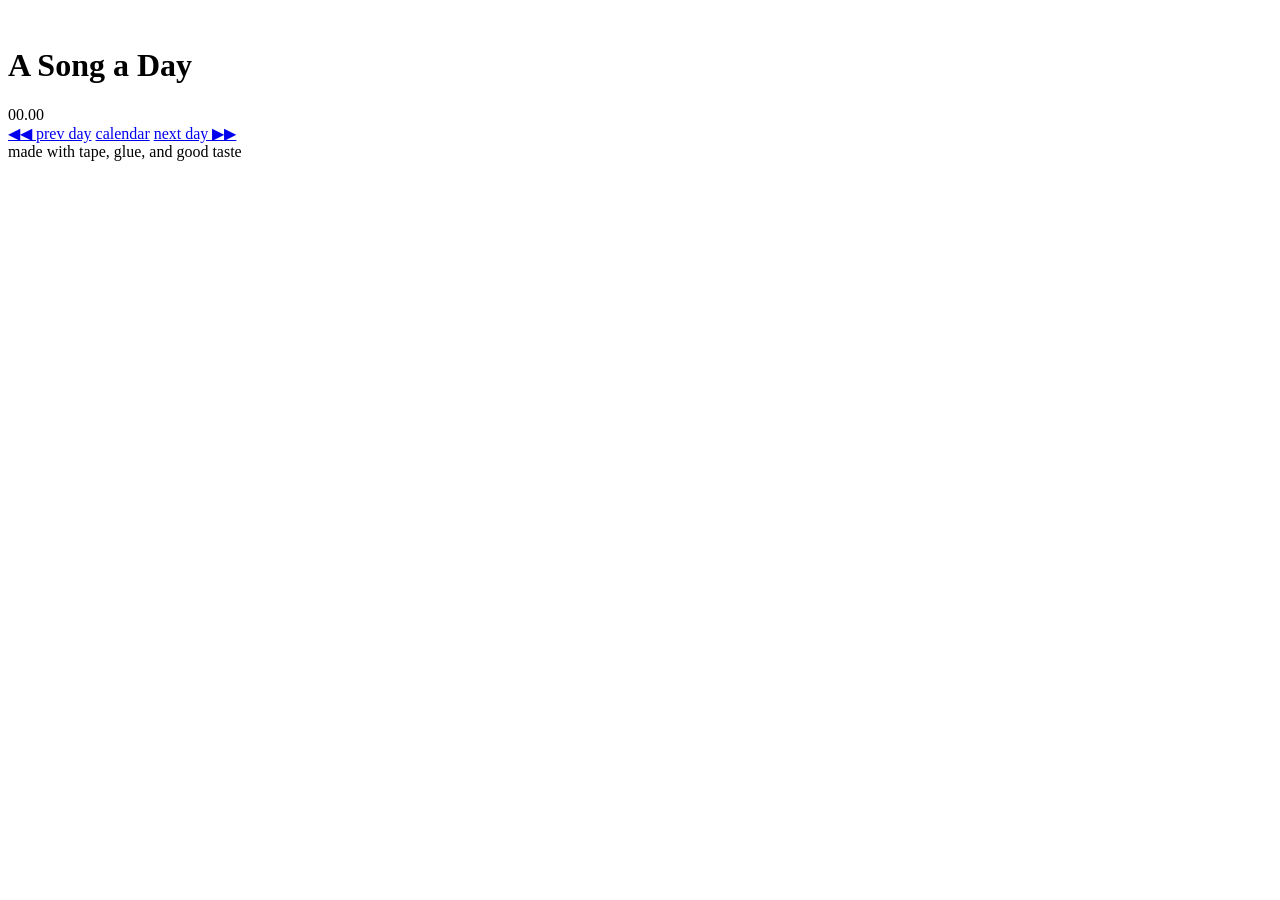
==== day.html @ 289fecfa "Add files via upload" ====
<!DOCTYPE html>
<html lang="en">
<head>
<meta charset="UTF-8">
<meta name="viewport" content="width=device-width, initial-scale=1.0">
<title>A Song a Day</title>
<link rel="stylesheet" href="css/style.css">
</head>
<body>

<header class="site-header">
  <div class="eyebrow" id="date-label">&nbsp;</div>
  <h1>A Song a Day</h1>
</header>

<main>
  <div class="tape-card">
    <div class="counter mono" id="counter">00.00</div>
    <div id="song-body"><!-- filled by day.js --></div>
  </div>

  <nav class="transport">
    <a id="prev-link" href="#">&#9664;&#9664; prev day</a>
    <a class="back-link" href="index.html" style="margin:0;">calendar</a>
    <a id="next-link" href="#">next day &#9654;&#9654;</a>
  </nav>
</main>

<footer>made with tape, glue, and good taste</footer>

<script src="js/data.js"></script>
<script src="js/day.js"></script>
</body>
</html>
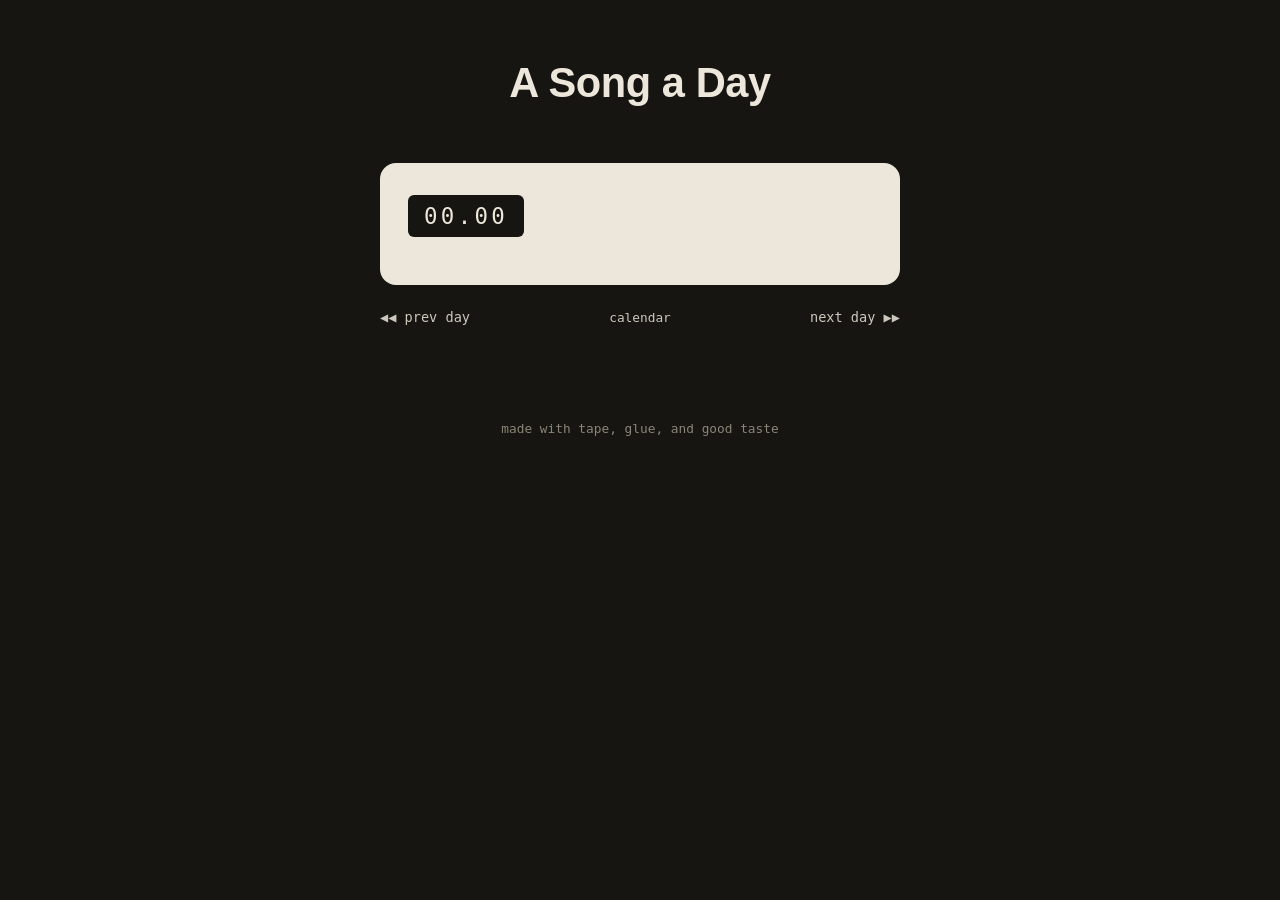
==== commit 8308940f: "Fix stylesheet link in day.html" ====
--- a/day.html
+++ b/day.html
@@ -4,7 +4,7 @@
 <meta charset="UTF-8">
 <meta name="viewport" content="width=device-width, initial-scale=1.0">
 <title>A Song a Day</title>
-<link rel="stylesheet" href="css/style.css">
+<link rel="stylesheet" href="style.css">
 </head>
 <body>
 
--- a/style.css
+++ b/style.css
@@ -0,0 +1,313 @@
+@import url('https://fonts.googleapis.com/css2?family=Space+Mono:wght@400;700&family=Work+Sans:wght@400;500;600;700&display=swap');
+
+:root{
+  --ink: #171512;
+  --paper: #ECE7DA;
+  --paper-dim: #DDD6C4;
+  --tape-red: #B23B3B;
+  --brass: #C89B3C;
+  --teal: #3E6259;
+  --pencil: #8A8577;
+  --radius: 10px;
+}
+
+*{ box-sizing:border-box; }
+
+html{ scroll-behavior:smooth; }
+
+body{
+  margin:0;
+  background:var(--ink);
+  color:var(--paper);
+  font-family:'Work Sans', sans-serif;
+  min-height:100vh;
+}
+
+a{ color:inherit; text-decoration:none; }
+
+:focus-visible{
+  outline:2px solid var(--brass);
+  outline-offset:3px;
+}
+
+.mono{ font-family:'Space Mono', monospace; }
+
+/* ---------- shared chrome ---------- */
+
+.site-header{
+  padding:2.5rem 1.5rem 1.5rem;
+  text-align:center;
+}
+
+.site-header .eyebrow{
+  font-family:'Space Mono', monospace;
+  font-size:.7rem;
+  letter-spacing:.25em;
+  text-transform:uppercase;
+  color:var(--brass);
+}
+
+.site-header h1{
+  margin:.4rem 0 0;
+  font-family:'Work Sans', sans-serif;
+  font-weight:700;
+  font-size:clamp(1.8rem, 4vw, 2.6rem);
+  letter-spacing:-.01em;
+}
+
+.reel{
+  width:34px;
+  height:34px;
+  border-radius:50%;
+  border:3px solid var(--brass);
+  display:inline-block;
+  position:relative;
+  vertical-align:middle;
+  margin:0 .5rem;
+}
+.reel::before{
+  content:"";
+  position:absolute;
+  inset:10px;
+  border-radius:50%;
+  background:var(--brass);
+}
+
+main{
+  max-width:1000px;
+  margin:0 auto;
+  padding:0 1.25rem 4rem;
+}
+
+footer{
+  text-align:center;
+  padding:2rem 1rem 3rem;
+  color:var(--pencil);
+  font-size:.8rem;
+  font-family:'Space Mono', monospace;
+}
+
+/* ---------- calendar page ---------- */
+
+.months{
+  display:grid;
+  grid-template-columns:repeat(auto-fit, minmax(250px, 1fr));
+  gap:1.25rem;
+}
+
+.month-card{
+  background:var(--paper);
+  color:var(--ink);
+  border-radius:var(--radius);
+  padding:1rem 1rem 1.25rem;
+  position:relative;
+  overflow:hidden;
+}
+
+.month-card::before{
+  /* perforated edge along the top, like a tear-off calendar page */
+  content:"";
+  position:absolute;
+  top:0; left:0; right:0;
+  height:10px;
+  background-image:radial-gradient(circle, var(--ink) 3px, transparent 3.5px);
+  background-size:16px 16px;
+  background-position:8px -6px;
+  opacity:.15;
+}
+
+.month-card h2{
+  font-family:'Space Mono', monospace;
+  font-size:.95rem;
+  letter-spacing:.08em;
+  text-transform:uppercase;
+  margin:.5rem 0 .75rem;
+  color:var(--tape-red);
+}
+
+.weekday-row{
+  display:grid;
+  grid-template-columns:repeat(7, 1fr);
+  margin-bottom:.25rem;
+}
+.weekday-row span{
+  font-family:'Space Mono', monospace;
+  font-size:.6rem;
+  color:var(--pencil);
+  text-align:center;
+}
+
+.day-grid{
+  display:grid;
+  grid-template-columns:repeat(7, 1fr);
+  gap:3px;
+}
+
+.day-cell{
+  aspect-ratio:1;
+  display:flex;
+  align-items:center;
+  justify-content:center;
+  position:relative;
+  border-radius:5px;
+  font-family:'Space Mono', monospace;
+  font-size:.72rem;
+  color:var(--ink);
+  transition:transform .12s ease, background .12s ease;
+}
+
+.day-cell.pad{ visibility:hidden; }
+
+.day-cell.link{
+  cursor:pointer;
+}
+.day-cell.link:hover{
+  background:var(--paper-dim);
+  transform:translateY(-1px);
+}
+
+.day-cell.has-song::after{
+  content:"";
+  position:absolute;
+  bottom:3px;
+  width:4px;
+  height:4px;
+  border-radius:50%;
+  background:var(--teal);
+}
+
+.day-cell.today{
+  background:var(--brass);
+  color:var(--ink);
+  font-weight:700;
+}
+.day-cell.today::after{ background:var(--ink); }
+
+.legend{
+  display:flex;
+  gap:1.5rem;
+  justify-content:center;
+  flex-wrap:wrap;
+  margin:2rem 0 0;
+  font-family:'Space Mono', monospace;
+  font-size:.75rem;
+  color:var(--pencil);
+}
+.legend span{ display:inline-flex; align-items:center; gap:.4rem; }
+.legend i{
+  width:8px; height:8px; border-radius:50%; display:inline-block;
+}
+.legend .dot-song{ background:var(--teal); }
+.legend .dot-today{ background:var(--brass); }
+
+/* ---------- day page ---------- */
+
+.tape-card{
+  max-width:520px;
+  margin:2rem auto 0;
+  background:var(--paper);
+  color:var(--ink);
+  border-radius:16px;
+  padding:2rem 1.75rem 1.75rem;
+  position:relative;
+}
+
+.counter{
+  font-family:'Space Mono', monospace;
+  background:var(--ink);
+  color:var(--paper);
+  display:inline-block;
+  padding:.5rem 1rem;
+  border-radius:6px;
+  font-size:1.4rem;
+  letter-spacing:.15em;
+  margin-bottom:1.25rem;
+}
+
+.song-title{
+  font-size:clamp(1.5rem, 5vw, 2.1rem);
+  font-weight:700;
+  line-height:1.15;
+  margin:0 0 .25rem;
+}
+
+.song-artist{
+  font-family:'Space Mono', monospace;
+  color:var(--tape-red);
+  font-size:1rem;
+  margin:0 0 1.5rem;
+}
+
+.player-window{
+  background:var(--ink);
+  border-radius:10px;
+  padding:.5rem;
+  margin-bottom:1.25rem;
+}
+.player-window iframe{
+  border-radius:8px;
+  display:block;
+  width:100%;
+}
+
+.note-card{
+  background:var(--paper-dim);
+  border-left:3px solid var(--teal);
+  border-radius:4px;
+  padding:.9rem 1rem;
+  font-size:.92rem;
+  line-height:1.5;
+  color:var(--ink);
+}
+
+.empty-state{
+  text-align:center;
+  padding:1rem 0 .5rem;
+}
+.empty-state p{
+  color:var(--pencil);
+  font-size:.95rem;
+}
+
+.spotify-fallback{
+  display:inline-block;
+  margin-top:.5rem;
+  background:var(--teal);
+  color:var(--paper);
+  font-family:'Space Mono', monospace;
+  font-size:.85rem;
+  padding:.6rem 1.1rem;
+  border-radius:30px;
+}
+.spotify-fallback:hover{ background:var(--tape-red); }
+
+.transport{
+  display:flex;
+  justify-content:space-between;
+  align-items:center;
+  max-width:520px;
+  margin:1.5rem auto 0;
+  font-family:'Space Mono', monospace;
+  font-size:.85rem;
+}
+
+.transport a, .transport .back-link{
+  color:var(--paper);
+  opacity:.85;
+}
+.transport a:hover{ opacity:1; color:var(--brass); }
+
+.back-link{
+  display:block;
+  text-align:center;
+  margin-top:2rem;
+  font-family:'Space Mono', monospace;
+  font-size:.8rem;
+  color:var(--pencil);
+}
+.back-link:hover{ color:var(--brass); }
+
+@media (prefers-reduced-motion: reduce){
+  .day-cell{ transition:none; }
+  html{ scroll-behavior:auto; }
+}
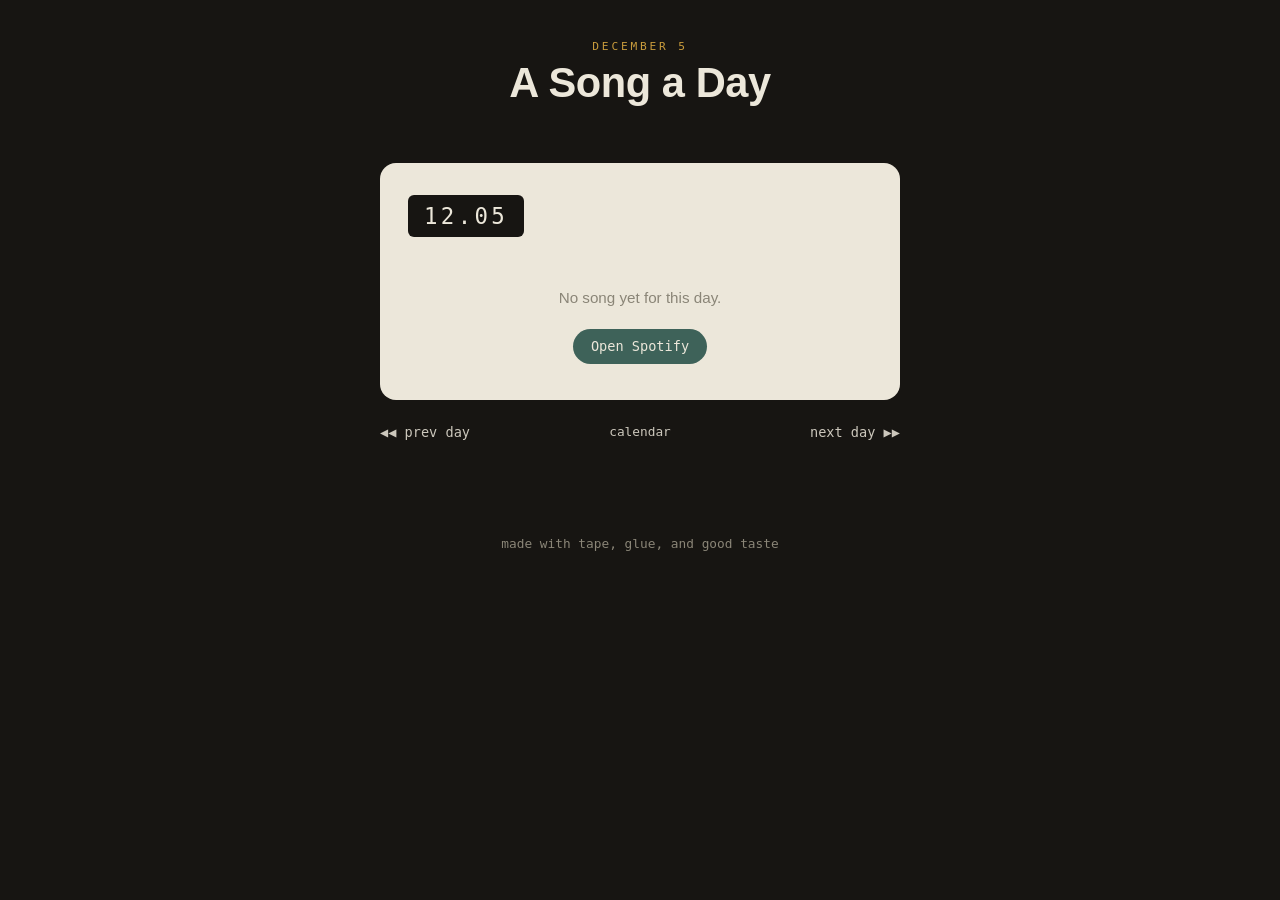
==== commit c9f9c960: "Update script source paths in day.html" ====
--- a/day.html
+++ b/day.html
@@ -28,7 +28,7 @@
 
 <footer>made with tape, glue, and good taste</footer>
 
-<script src="js/data.js"></script>
-<script src="js/day.js"></script>
+<script src="data.js"></script>
+<script src="day.js"></script>
 </body>
 </html>
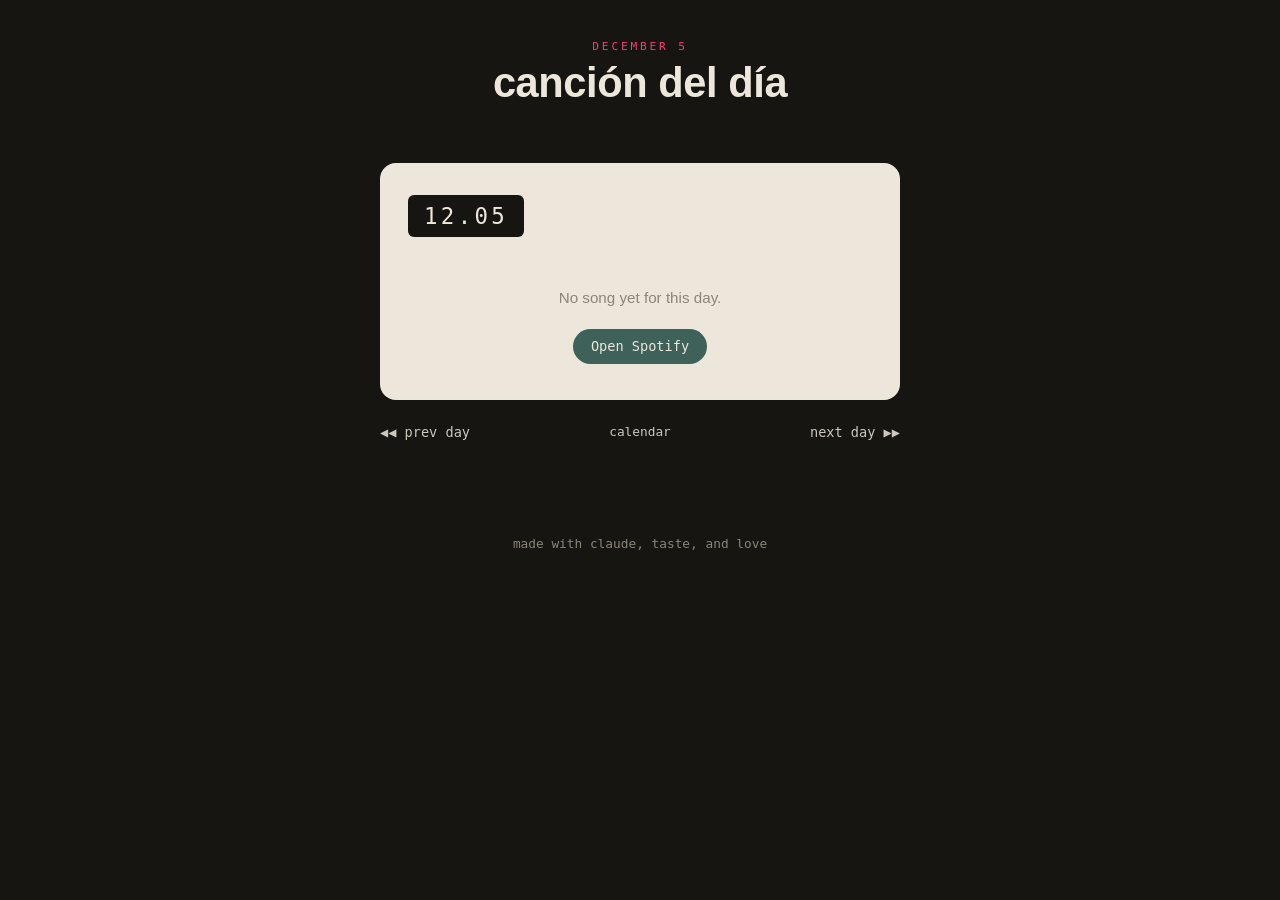
==== commit e7600bc7: "Update title and footer text in day.html" ====
--- a/day.html
+++ b/day.html
@@ -3,14 +3,14 @@
 <head>
 <meta charset="UTF-8">
 <meta name="viewport" content="width=device-width, initial-scale=1.0">
-<title>A Song a Day</title>
+<title>canción del día</title>
 <link rel="stylesheet" href="style.css">
 </head>
 <body>
 
 <header class="site-header">
   <div class="eyebrow" id="date-label">&nbsp;</div>
-  <h1>A Song a Day</h1>
+  <h1>canción del día</h1>
 </header>
 
 <main>
@@ -26,7 +26,7 @@
   </nav>
 </main>
 
-<footer>made with tape, glue, and good taste</footer>
+<footer>made with claude, taste, and love</footer>
 
 <script src="data.js"></script>
 <script src="day.js"></script>
--- a/style.css
+++ b/style.css
@@ -4,8 +4,8 @@
   --ink: #171512;
   --paper: #ECE7DA;
   --paper-dim: #DDD6C4;
-  --tape-red: #B23B3B;
-  --brass: #C89B3C;
+  --tape-red: #3139c8;
+  --brass: #f73d6c;
   --teal: #3E6259;
   --pencil: #8A8577;
   --radius: 10px;
